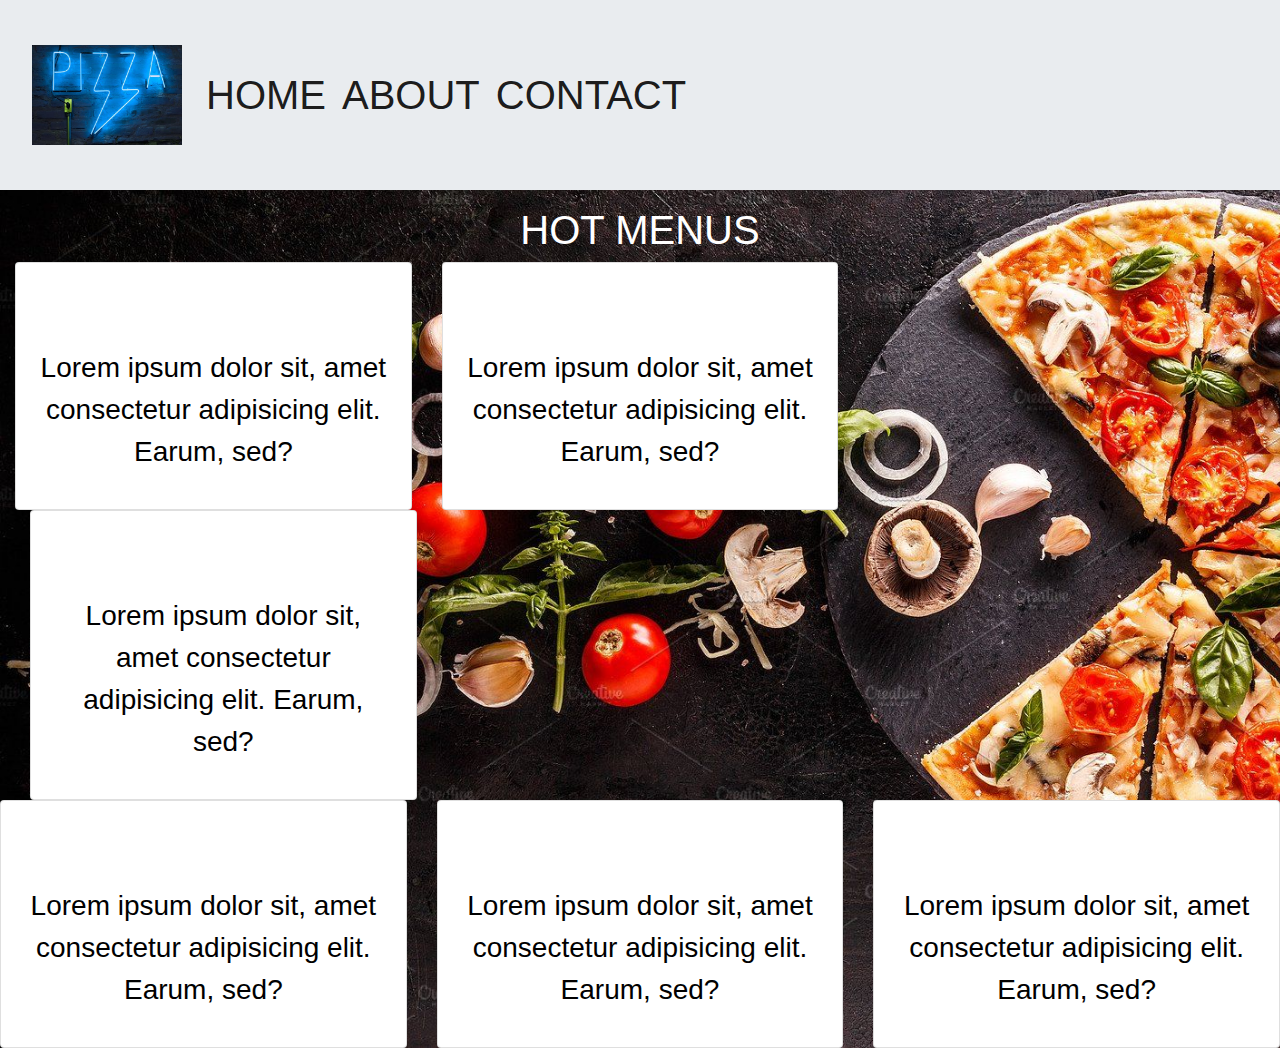
==== about.html @ 4a20a5f7 "add hot menus to the about html" ====
<!DOCTYPE html>
<html lang="en">

<head>
  <meta charset="UTF-8">
  <meta name="viewport" content="width=device-width, initial-scale=1.0">
  <meta http-equiv="X-UA-Compatible" content="ie=edge">
  <link rel="stylesheet" href="css/bootstrap.css">
  <link rel="stylesheet" href="css/styles.css">
  <title>About</title>
  <div class="jumbotron">
    <nav class="navbar navbar-expand-lg navbar-light bg-light">
      <a class="navbar-brand" href="#"> <img src="images/favicon.jpeg" width="150px"></a>

      <ul class="navbar-nav mr-auto">
        <li class="nav-item active">
          <a class="nav-link" href="index.html">HOME</a>
        </li>
        <br> <br>
        <li class="nav-item active">
          <a class="nav-link" href="about.html">ABOUT</a>
        </li>
        <br> <br>

        <li class="nav-item active">
          <a class="nav-link" href="#Contact">CONTACT</a>
        </li>

    </nav>
  </div>
</head>

<body>
  <div class="container-fluid">
    <h1 class="text-center">HOT MENUS</h1>
    <div class="row">

      <div class="col-md-4">
        <div class="card">
          <div class="card-body">
            <img src="https://bit.ly/2sxesY8" width="50%" alt="">
          </div>
          <div class="card-body">
            <p style="color: black;">
              Lorem ipsum dolor sit, amet consectetur adipisicing elit. Earum, sed?
            </p>
          </div>
        </div>
      </div>
      <div class="col-md-4">
        <div class="card">
          <div class="card-body">
            <img src="https://bit.ly/2sxesY8" width="50%" alt="">
          </div>
          <div class="card-body">
            <p style="color: black;">
              Lorem ipsum dolor sit, amet consectetur adipisicing elit. Earum, sed?
            </p>
          </div>
        </div>
      </div>
    </div>
    <div class="col-md-4">
      <div class="card">
        <div class="card-body">
          <img src="https://bit.ly/2sxesY8" width="50%" alt="">
        </div>
        <div class="card-body">
          <p style="color: black;">
            Lorem ipsum dolor sit, amet consectetur adipisicing elit. Earum, sed?
          </p>
        </div>
      </div>
    </div>
  </div>
  <div class="row">
    <div class="col-md-4">
      <div class="card">
        <div class="card-body">
          <img src="https://bit.ly/2sxesY8" width="50%" alt="">
        </div>
        <div class="card-body">
          <p style="color: black;">
            Lorem ipsum dolor sit, amet consectetur adipisicing elit. Earum, sed?
          </p>
        </div>
      </div>
    </div>
    <div class="col-md-4">
      <div class="card">
        <div class="card-body">
          <img src="https://bit.ly/2sxesY8" width="50%" alt="">
        </div>
        <div class="card-body">
          <p style="color: black;">
            Lorem ipsum dolor sit, amet consectetur adipisicing elit. Earum, sed?
          </p>
        </div>
      </div>
    </div>
    <div class="col-md-4">
      <div class="card">
        <div class="card-body">
          <img src="https://bit.ly/2sxesY8" width="50%" alt="">
        </div>
        <div class="card-body">
          <p style="color: black;">
            Lorem ipsum dolor sit, amet consectetur adipisicing elit. Earum, sed?
          </p>
        </div>
      </div>
    </div>
  </div>
  </div>



</body>

</html>
---- css/styles.css ----
.cover{
background-color: rgba(0, 0, 0, 0.637);
width: 100%;
height: calc(100vh - 100px);
}

p{
  text-align: center;
  color: bisque;
  font-size: 28px;
  }
h3{
  padding-top: 5%;
  padding-bottom: 5.5%;
}
.w{
  color: aliceblue;
}
.e{
  color: greenyellow;
}
.l{
  color: aqua;
}
.c{
  color: brown;
}
.o{
  color: crimson;
}
.m{
  color: green;
}
.e{
  color: red;
}
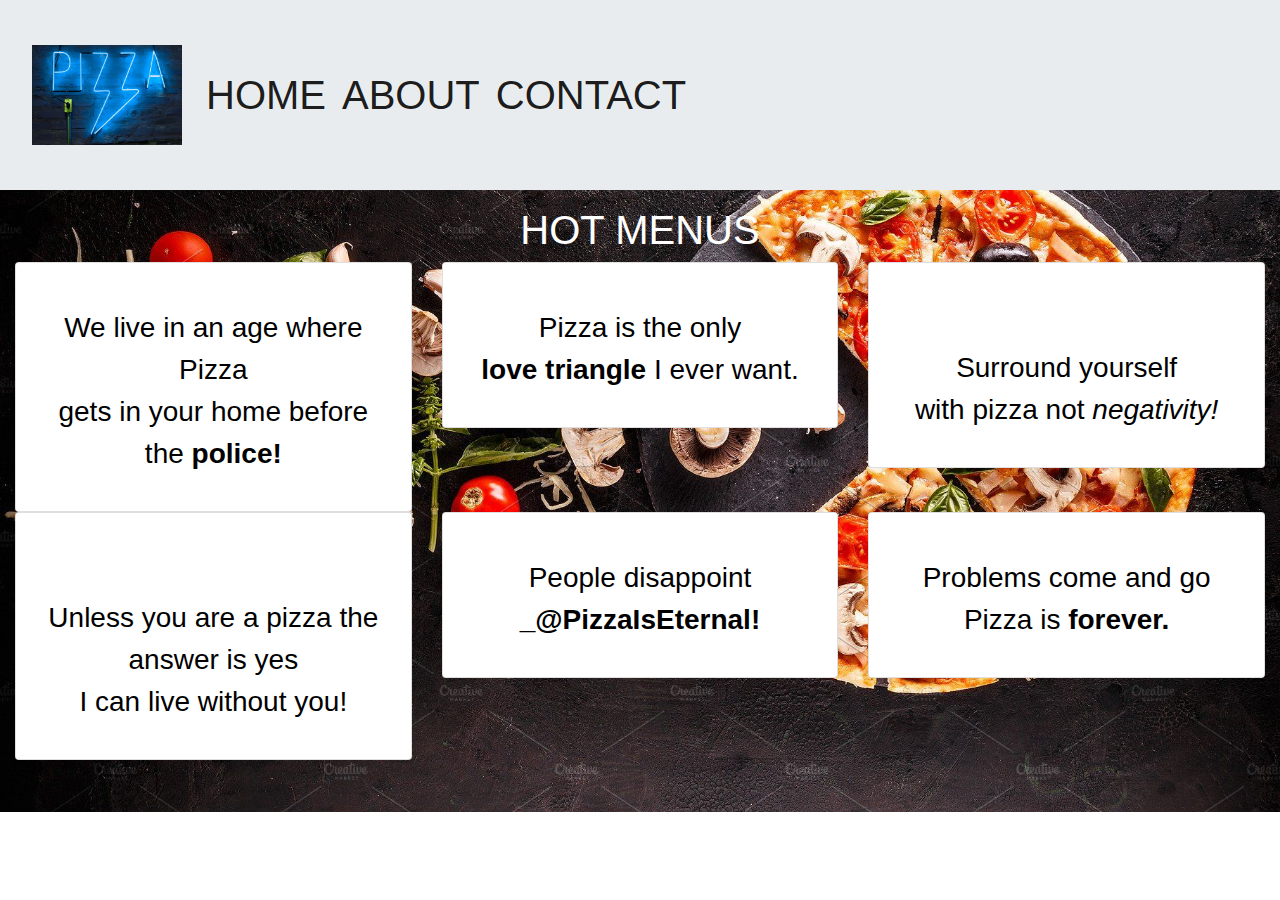
==== commit 47ffdfb7: "add cards with text" ====
--- a/about.html
+++ b/about.html
@@ -18,7 +18,7 @@
         </li>
         <br> <br>
         <li class="nav-item active">
-          <a class="nav-link" href="about.html">ABOUT</a>
+          <a class="nav-link" href="index.html">ABOUT</a>
         </li>
         <br> <br>
 
@@ -34,15 +34,12 @@
   <div class="container-fluid">
     <h1 class="text-center">HOT MENUS</h1>
     <div class="row">
-
       <div class="col-md-4">
         <div class="card">
           <div class="card-body">
             <img src="https://bit.ly/2sxesY8" width="50%" alt="">
-          </div>
-          <div class="card-body">
             <p style="color: black;">
-              Lorem ipsum dolor sit, amet consectetur adipisicing elit. Earum, sed?
+              We live in an age where Pizza <br>gets in your home before the <strong>police!</strong>
             </p>
           </div>
         </div>
@@ -50,71 +47,61 @@
       <div class="col-md-4">
         <div class="card">
           <div class="card-body">
-            <img src="https://bit.ly/2sxesY8" width="50%" alt="">
+            <img src="https://bit.ly/35upr3i" width="50%" alt="">
+            <p style="color: black;">
+              Pizza is the only<br> <strong>love triangle</strong> I ever want.
+            </p>
+          </div>
+        </div>
+      </div>
+      <div class="col-md-4">
+        <div class="card">
+          <div class="card-body">
+            <img src="https://bit.ly/2RWajb6" width="50%" alt="">
           </div>
           <div class="card-body">
             <p style="color: black;">
-              Lorem ipsum dolor sit, amet consectetur adipisicing elit. Earum, sed?
+              Surround yourself <br>with pizza not <em>negativity!</em>
             </p>
           </div>
         </div>
       </div>
     </div>
-    <div class="col-md-4">
-      <div class="card">
-        <div class="card-body">
-          <img src="https://bit.ly/2sxesY8" width="50%" alt="">
-        </div>
-        <div class="card-body">
-          <p style="color: black;">
-            Lorem ipsum dolor sit, amet consectetur adipisicing elit. Earum, sed?
-          </p>
+    <div class="row">
+      <div class="col-md-4">
+        <div class="card">
+          <div class="card-body">
+            <img src="https://bit.ly/2RTsoGy" width="50%" alt="">
+          </div>
+          <div class="card-body">
+            <p style="color: black;">
+              Unless you are a pizza the answer is yes<br>I can live without you!
+            </p>
+          </div>
         </div>
       </div>
-    </div>
-  </div>
-  <div class="row">
-    <div class="col-md-4">
-      <div class="card">
-        <div class="card-body">
-          <img src="https://bit.ly/2sxesY8" width="50%" alt="">
-        </div>
-        <div class="card-body">
-          <p style="color: black;">
-            Lorem ipsum dolor sit, amet consectetur adipisicing elit. Earum, sed?
-          </p>
+      <div class="col-md-4">
+        <div class="card">
+          <div class="card-body">
+            <img src="https://bit.ly/2PONCmp" width="50%" alt="">
+         <p style="color: black;">
+              People disappoint<br><b>_@PizzaIsEternal!</b>
+            </p>
+          </div>
         </div>
       </div>
-    </div>
-    <div class="col-md-4">
-      <div class="card">
-        <div class="card-body">
-          <img src="https://bit.ly/2sxesY8" width="50%" alt="">
-        </div>
-        <div class="card-body">
-          <p style="color: black;">
-            Lorem ipsum dolor sit, amet consectetur adipisicing elit. Earum, sed?
-          </p>
-        </div>
-      </div>
-    </div>
-    <div class="col-md-4">
-      <div class="card">
-        <div class="card-body">
-          <img src="https://bit.ly/2sxesY8" width="50%" alt="">
-        </div>
-        <div class="card-body">
-          <p style="color: black;">
-            Lorem ipsum dolor sit, amet consectetur adipisicing elit. Earum, sed?
-          </p>
+      <div class="col-md-4">
+        <div class="card">
+          <div class="card-body">
+            <img src="https://bit.ly/2Enbnww" width="50%" alt="">
+            <p style="color: black;">
+              Problems come and go<br>Pizza is <b>forever.</b>
+            </p>
+          </div>
         </div>
       </div>
     </div>
   </div>
   </div>
-
-
-
 </body>
-
 </html>--- a/css/styles.css
+++ b/css/styles.css
@@ -33,4 +33,7 @@
 }
 .e{
   color: red;
+}
+.nav-link:hover{
+  background-color: darkorange;
 }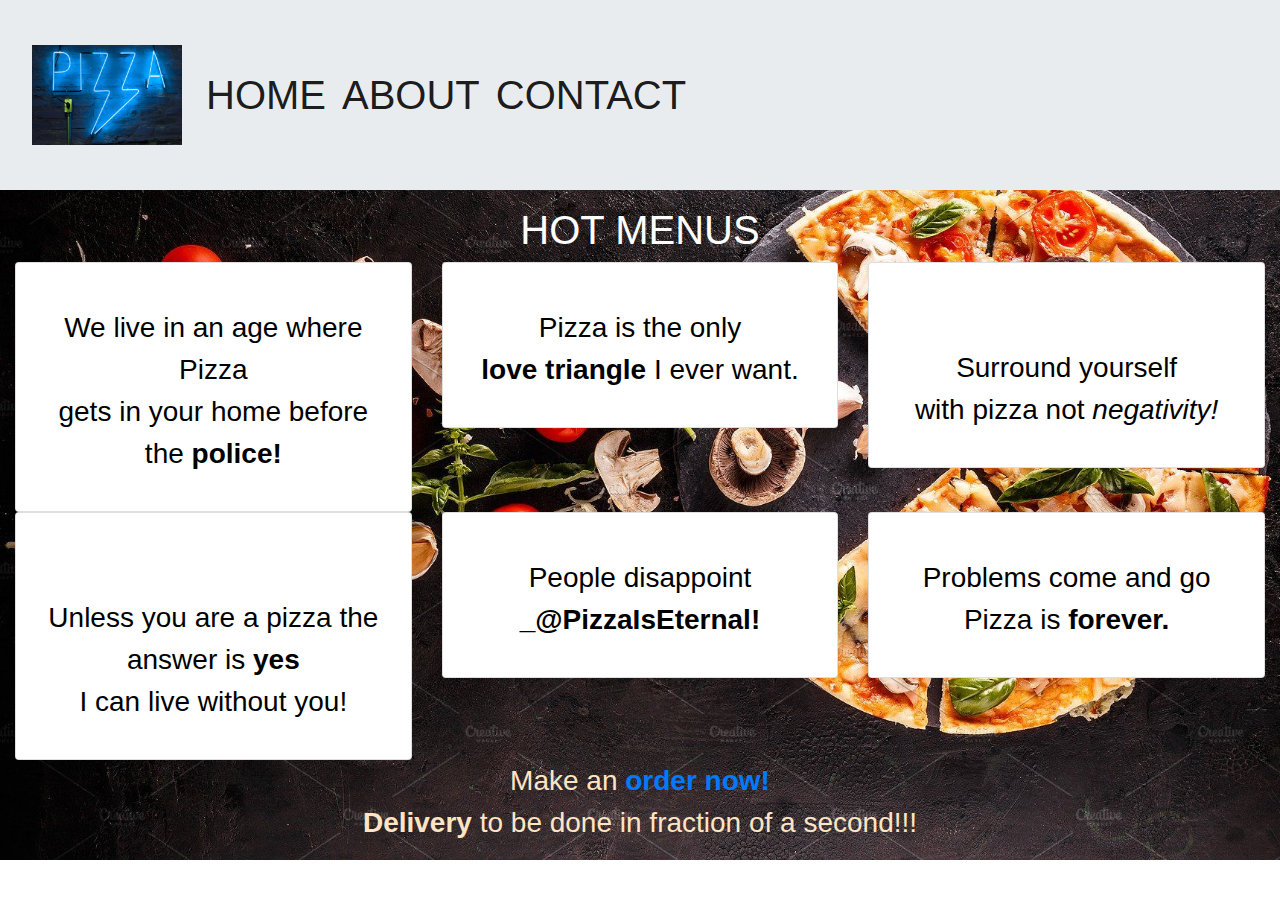
==== commit f2383b2c: "create a link to the home page where the user makes his/her order" ====
--- a/about.html
+++ b/about.html
@@ -75,7 +75,7 @@
           </div>
           <div class="card-body">
             <p style="color: black;">
-              Unless you are a pizza the answer is yes<br>I can live without you!
+              Unless you are a pizza the answer is <b>yes</b><br>I can live without you!
             </p>
           </div>
         </div>
@@ -84,7 +84,7 @@
         <div class="card">
           <div class="card-body">
             <img src="https://bit.ly/2PONCmp" width="50%" alt="">
-         <p style="color: black;">
+            <p style="color: black;">
               People disappoint<br><b>_@PizzaIsEternal!</b>
             </p>
           </div>
@@ -103,5 +103,10 @@
     </div>
   </div>
   </div>
+  <footer>
+    <p>Make an <a href="index.html"><strong>order now!</strong></a><br><strong>Delivery
+            </strong>to be done in fraction of a second!!!</em></b></a></p>
+  </footer>
 </body>
+
 </html>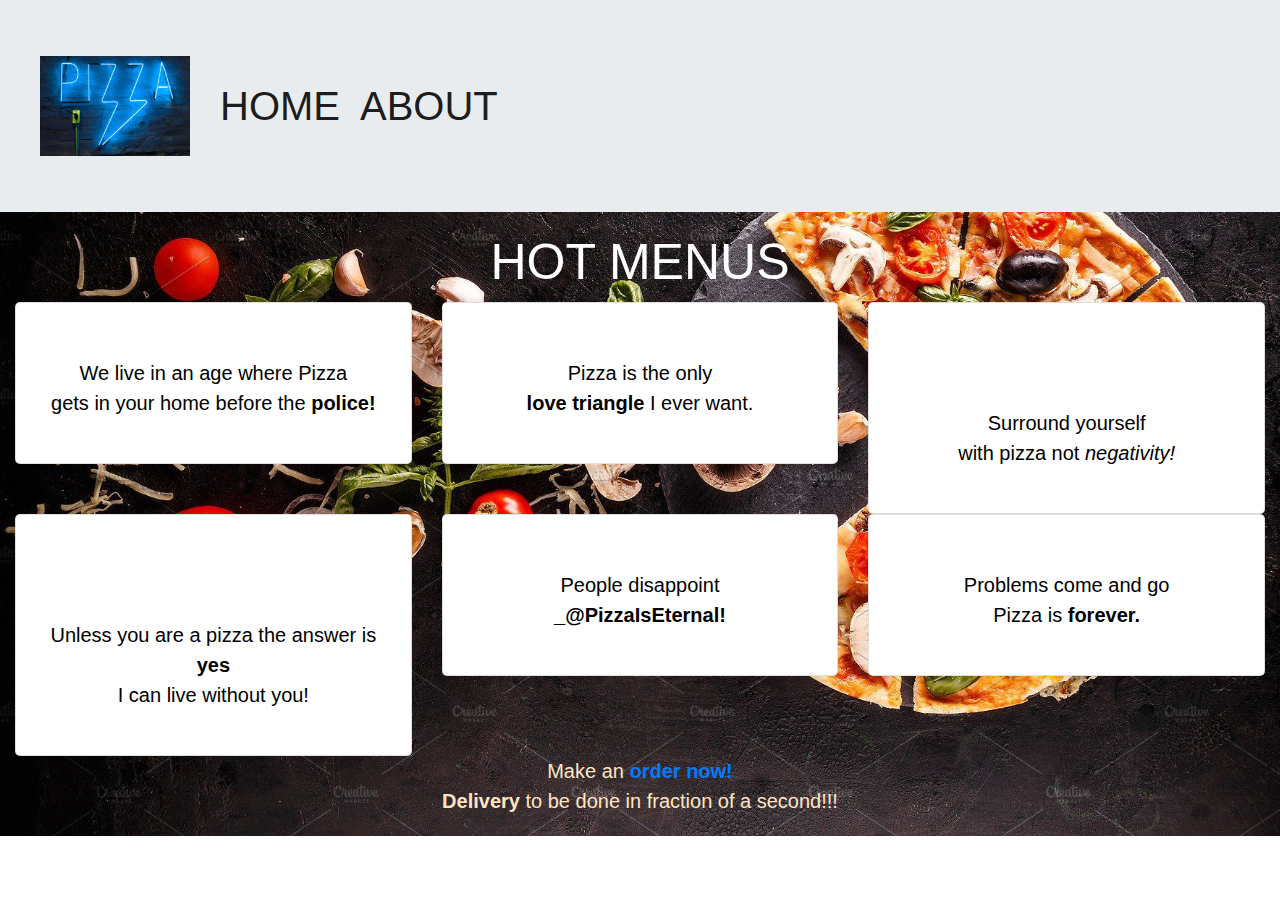
==== commit 91e1e9c4: "delete the contact in the navbar-link" ====
--- a/about.html
+++ b/about.html
@@ -21,11 +21,6 @@
           <a class="nav-link" href="index.html">ABOUT</a>
         </li>
         <br> <br>
-
-        <li class="nav-item active">
-          <a class="nav-link" href="#Contact">CONTACT</a>
-        </li>
-
     </nav>
   </div>
 </head>
--- a/css/styles.css
+++ b/css/styles.css
@@ -1,3 +1,7 @@
+*{
+  text-align: center;
+  font-size: 20px;
+}
 .cover{
 background-color: rgba(0, 0, 0, 0.637);
 width: 100%;
@@ -7,7 +11,6 @@
 p{
   text-align: center;
   color: bisque;
-  font-size: 28px;
   }
 h3{
   padding-top: 5%;
@@ -36,4 +39,12 @@
 }
 .nav-link:hover{
   background-color: darkorange;
-}+}
+
+
+
+/* About styling */
+/* .card{
+  padding: 7%;
+
+} */
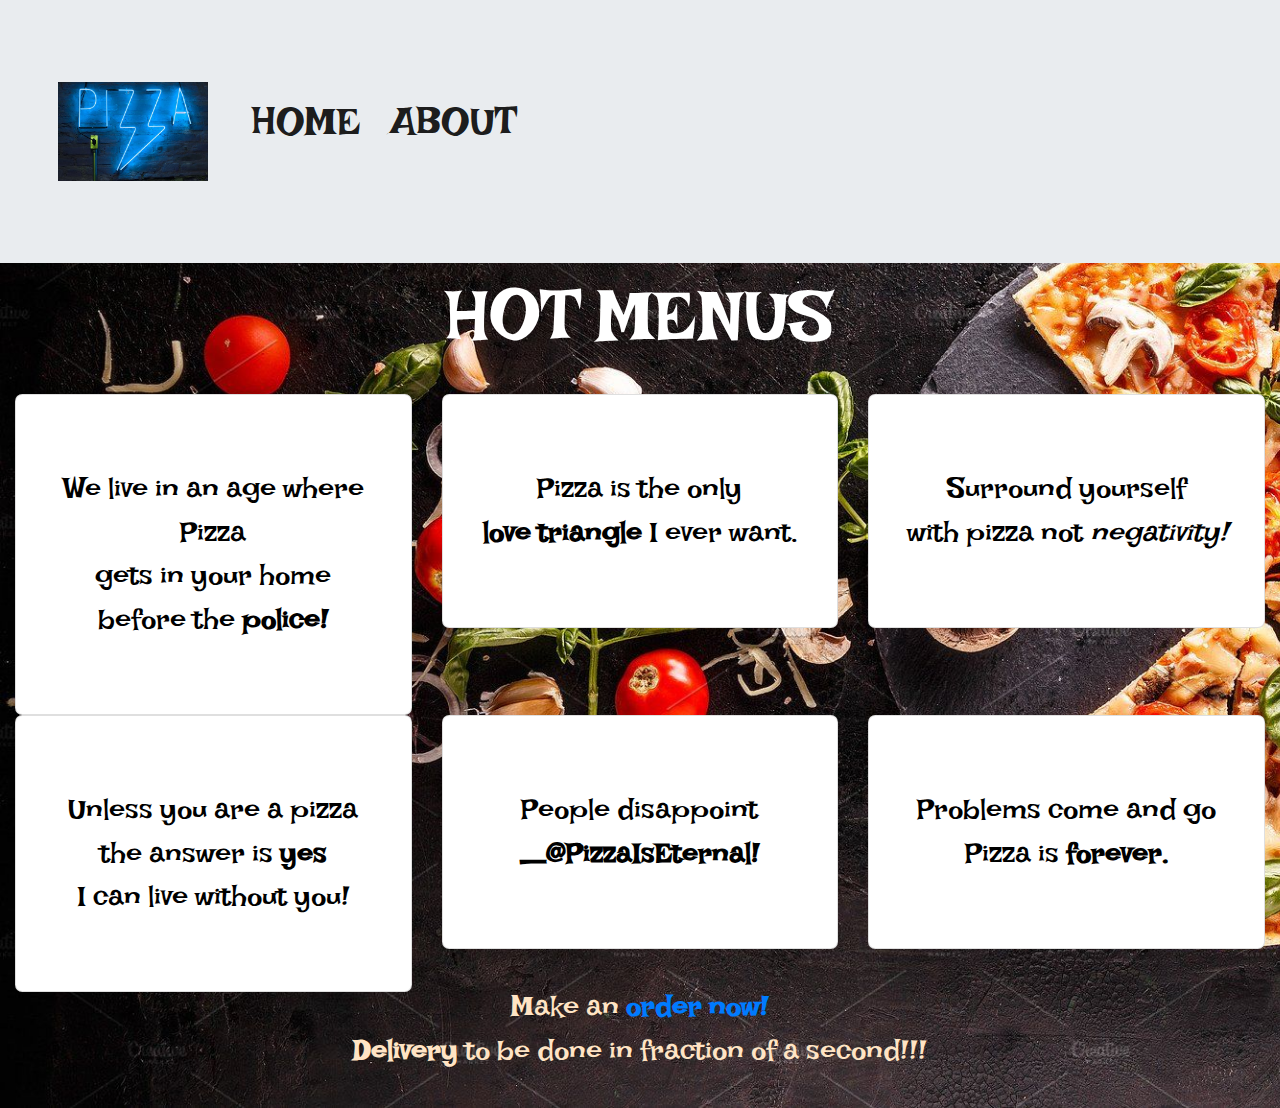
==== commit cb5f4987: "modify the initial js/scripts.js,about.html,index.html and styles.css" ====
--- a/about.html
+++ b/about.html
@@ -7,6 +7,7 @@
   <meta http-equiv="X-UA-Compatible" content="ie=edge">
   <link rel="stylesheet" href="css/bootstrap.css">
   <link rel="stylesheet" href="css/styles.css">
+  <link href="https://fonts.googleapis.com/css?family=Lakki+Reddy&display=swap" rel="stylesheet">
   <title>About</title>
   <div class="jumbotron">
     <nav class="navbar navbar-expand-lg navbar-light bg-light">
@@ -53,8 +54,6 @@
         <div class="card">
           <div class="card-body">
             <img src="https://bit.ly/2RWajb6" width="50%" alt="">
-          </div>
-          <div class="card-body">
             <p style="color: black;">
               Surround yourself <br>with pizza not <em>negativity!</em>
             </p>
@@ -67,12 +66,13 @@
         <div class="card">
           <div class="card-body">
             <img src="https://bit.ly/2RTsoGy" width="50%" alt="">
-          </div>
-          <div class="card-body">
             <p style="color: black;">
               Unless you are a pizza the answer is <b>yes</b><br>I can live without you!
             </p>
           </div>
+
+
+
         </div>
       </div>
       <div class="col-md-4">
@@ -100,7 +100,7 @@
   </div>
   <footer>
     <p>Make an <a href="index.html"><strong>order now!</strong></a><br><strong>Delivery
-            </strong>to be done in fraction of a second!!!</em></b></a></p>
+      </strong>to be done in fraction of a second!!!</em></b></a></p>
   </footer>
 </body>
 
--- a/css/styles.css
+++ b/css/styles.css
@@ -1,6 +1,7 @@
 *{
   text-align: center;
-  font-size: 20px;
+  font-size: 29px;
+  font-family: 'Lakki Reddy', cursive;
 }
 .cover{
 background-color: rgba(0, 0, 0, 0.637);
@@ -43,8 +44,4 @@
 
 
 
-/* About styling */
-/* .card{
-  padding: 7%;
 
-} */
